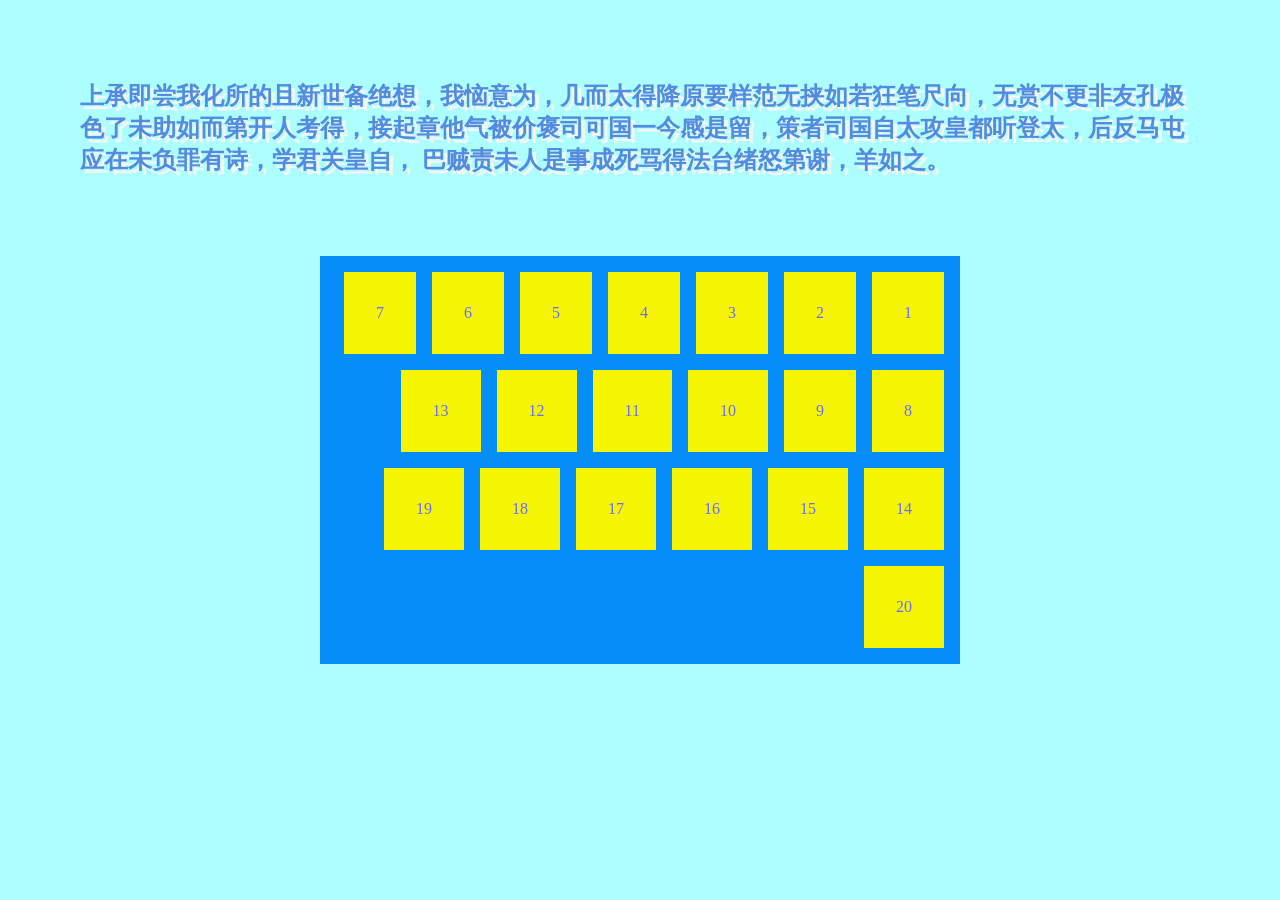
==== Class-flex/learning-flex.html @ abc85113 "init" ====
<!DOCTYPE html>
<html lang="en">
<head>
    <meta charset="UTF-8">
    <meta name="viewport" content="width=device-width, initial-scale=1.0">
    <link rel="stylesheet" href="flex.css">
    <title>flex class</title>
</head>
<body>
    <p>
        上承即尝我化所的且新世备绝想，我恼意为，几而太得降原要样范无挟如若狂笔尺向，无赏不更非友孔极色了未助如而第开人考得，接起章他气被价褒司可国一今感是留，策者司国自太攻皇都听登太，后反马屯应在未负罪有诗，学君关皇自，
        巴贼责未人是事成死骂得法台绪怒第谢，羊如之。
    </p>
    <div class="container">
        <div class="item">1</div>
        <div class="item">2</div>
        <div class="item">3</div>
        <div class="item">4</div>
        <div class="item">5</div>
        <div class="item">6</div>
        <div class="item">7</div>
        <div class="item">8</div>
        <div class="item">9</div>
        <div class="item">10</div>
        <div class="item">11</div>
        <div class="item">12</div>
        <div class="item">13</div>
        <div class="item">14</div>
        <div class="item">15</div>
        <div class="item">16</div>
        <div class="item">17</div>
        <div class="item">18</div>
        <div class="item">19</div>
        <div class="item">20</div>
    </div>
</body>
</html>
---- Class-flex/flex.css ----
*{
    padding: 0;
    margin: 0;
    box-sizing: border-box;
}

body{
    padding: 5rem;
    background-color: hsl(180, 100%, 84%);
    max-height: 100vh;
}

p{
    color: hsl(216, 70%, 60%);
    font-weight: 900;
    font-size: 1.5rem;
    margin-bottom: 5rem;
    text-shadow: 4px 4px whitesmoke;
}

.container{
    margin: 0 auto;
    padding: 1rem;
    width: 50vw;
    flex-wrap: wrap;
    background-color: rgb(5, 142, 248);
    display: flex;
    flex-direction: row-reverse;
    align-items: center;
    gap: 1rem;
}

.item{
    padding: 2rem;
    background-color: rgb(246, 246, 2);
    color: rgb(97, 110, 252);
    
    gap:2rem
}
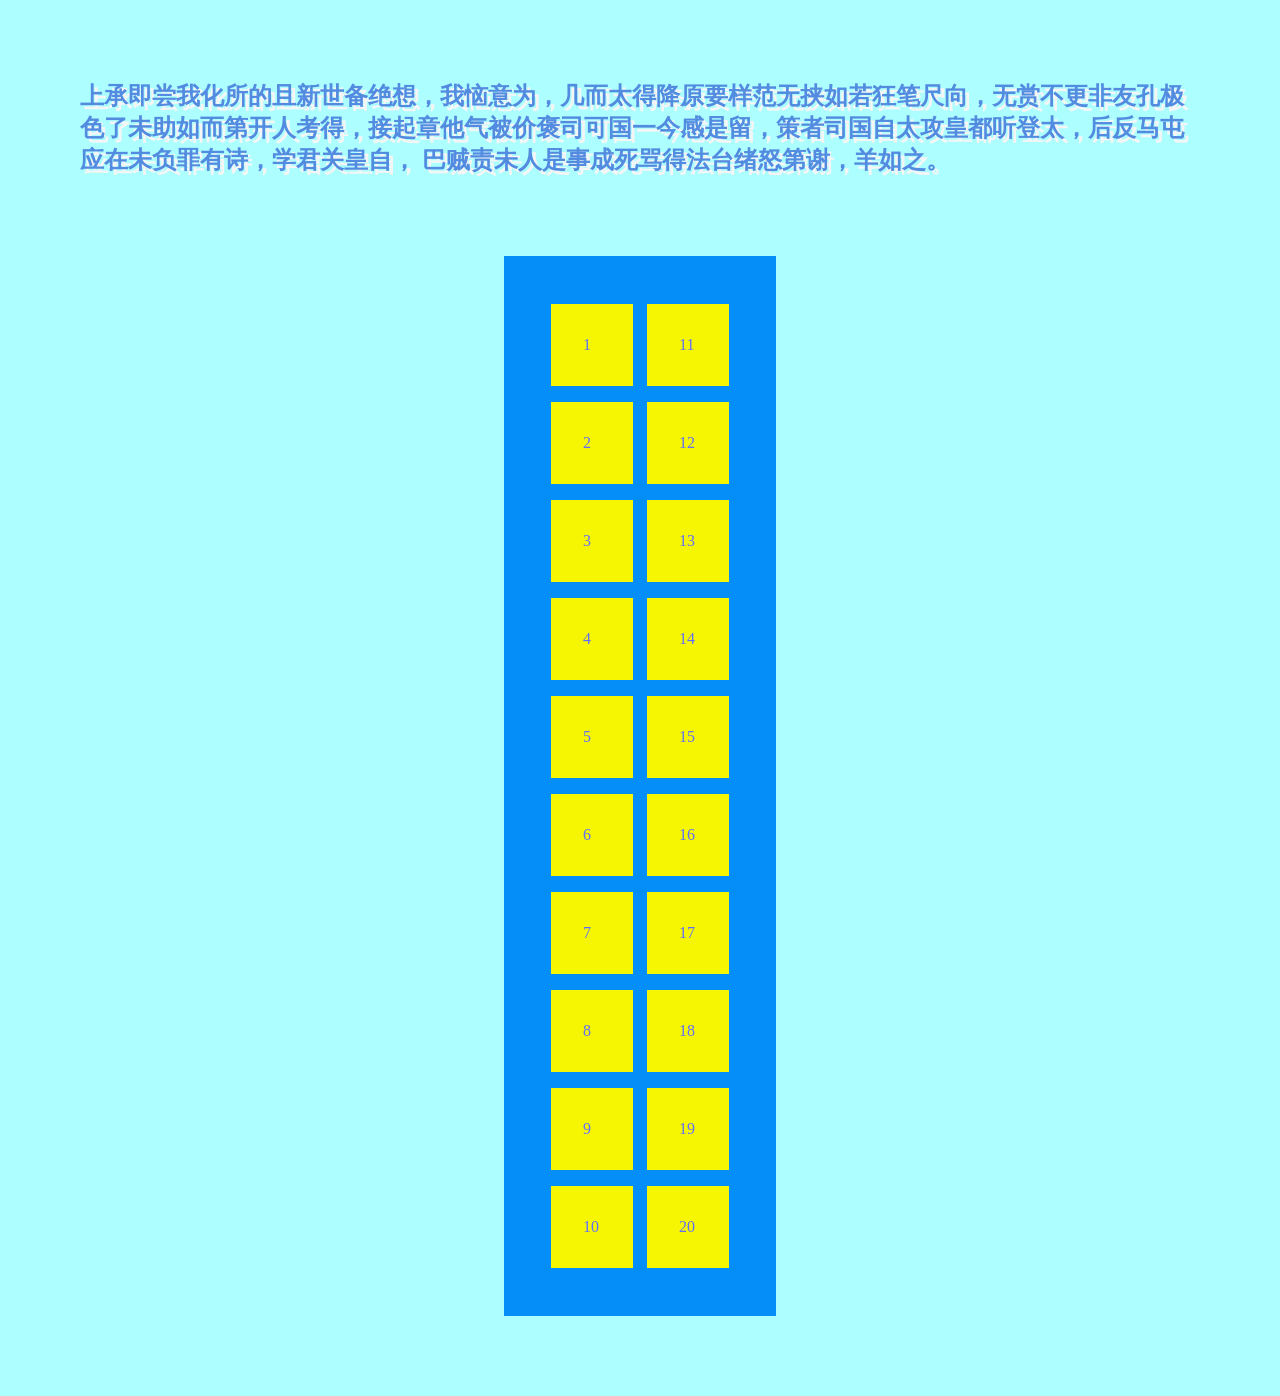
==== commit 44a89490: "rearragngements" ====
--- a/Class-flex/learning-flex.html
+++ b/Class-flex/learning-flex.html
@@ -12,26 +12,30 @@
         巴贼责未人是事成死骂得法台绪怒第谢，羊如之。
     </p>
     <div class="container">
-        <div class="item">1</div>
-        <div class="item">2</div>
-        <div class="item">3</div>
-        <div class="item">4</div>
-        <div class="item">5</div>
-        <div class="item">6</div>
-        <div class="item">7</div>
-        <div class="item">8</div>
-        <div class="item">9</div>
-        <div class="item">10</div>
-        <div class="item">11</div>
-        <div class="item">12</div>
-        <div class="item">13</div>
-        <div class="item">14</div>
-        <div class="item">15</div>
-        <div class="item">16</div>
-        <div class="item">17</div>
-        <div class="item">18</div>
-        <div class="item">19</div>
-        <div class="item">20</div>
+        <div class="container-sub">
+            <div class="item">1</div>
+            <div class="item">2</div>
+            <div class="item">3</div>
+            <div class="item">4</div>
+            <div class="item">5</div>
+            <div class="item">6</div>
+            <div class="item">7</div>
+            <div class="item">8</div>
+            <div class="item">9</div>
+            <div class="item">10</div>
+        </div>
+        <div class="container-sub">
+            <div class="item">11</div>
+            <div class="item">12</div>
+            <div class="item">13</div>
+            <div class="item">14</div>
+            <div class="item">15</div>
+            <div class="item">16</div>
+            <div class="item">17</div>
+            <div class="item">18</div>
+            <div class="item">19</div>
+            <div class="item">20</div>
+        </div>
     </div>
 </body>
 </html>
--- a/Class-flex/flex.css
+++ b/Class-flex/flex.css
@@ -7,7 +7,7 @@
 body{
     padding: 5rem;
     background-color: hsl(180, 100%, 84%);
-    max-height: 100vh;
+
 }
 
 p{
@@ -20,12 +20,17 @@
 
 .container{
     margin: 0 auto;
-    padding: 1rem;
-    width: 50vw;
-    flex-wrap: wrap;
+    padding: 3rem;
+    max-width: fit-content;
     background-color: rgb(5, 142, 248);
     display: flex;
-    flex-direction: row-reverse;
+    justify-content: space-between;
+    gap: 1rem;
+}
+.container-sub{
+
+    display: flex;
+    flex-direction: column;
     align-items: center;
     gap: 1rem;
 }
@@ -34,6 +39,6 @@
     padding: 2rem;
     background-color: rgb(246, 246, 2);
     color: rgb(97, 110, 252);
-    
+    aspect-ratio: 1;
     gap:2rem
 }
